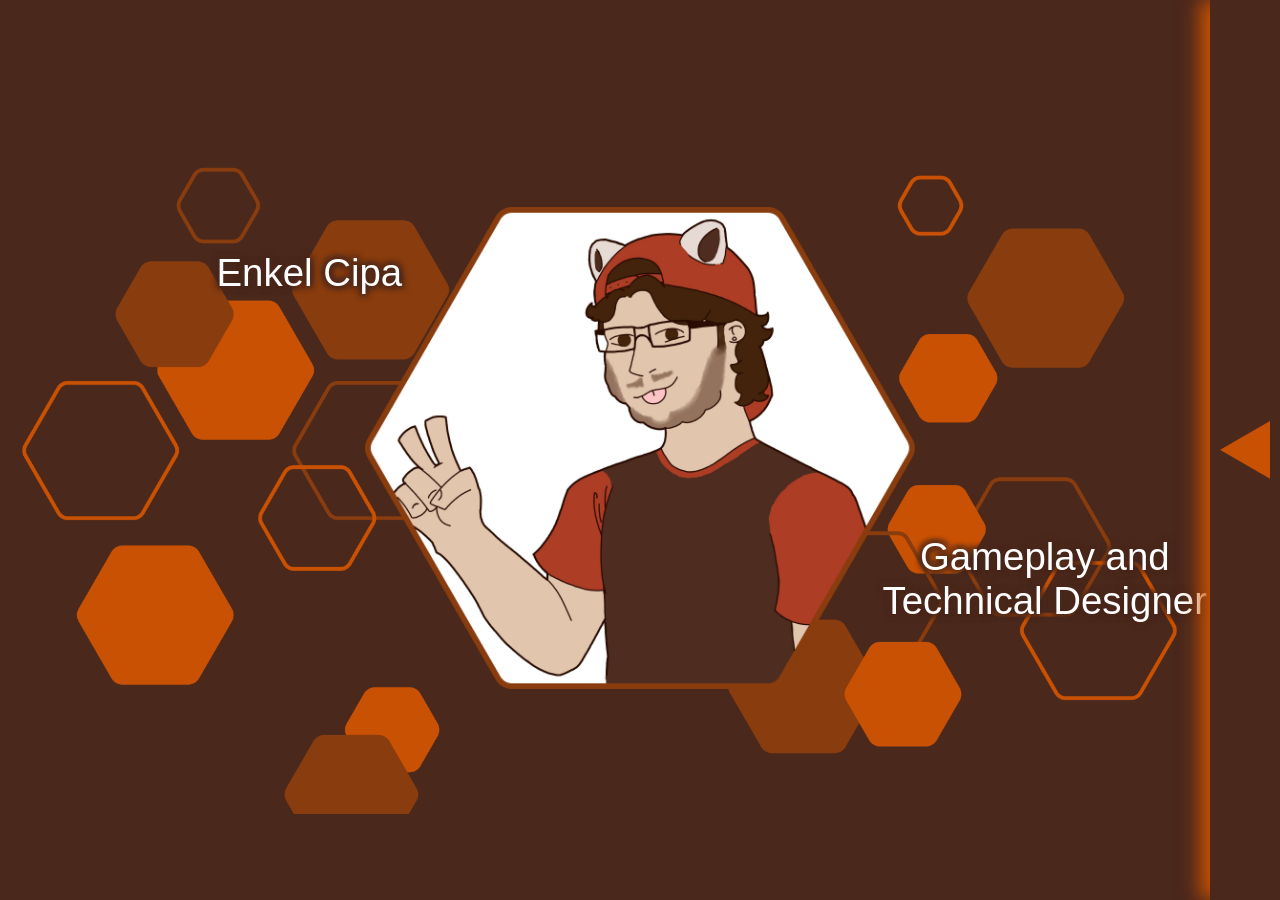
==== index.html @ 017bbcb3 "yes" ====
<!DOCTYPE html>
<html>
  <head>
    <meta http-equiv="content-type" content="text/html; charset=utf-8">
    <meta name="viewport" content="width=device-width, initial-scale=1.0">
    <title>Home</title>
    <link rel="stylesheet" href="menu.css">
    <style>
:root {
  --hex-size: clamp(70px, 10vw, 140px);
  --hex-gap: clamp(8px, 1.5vw, 18px);
  --handle-height: 70px;
}

/* FONT ONLY (menu handles global text now) */
@font-face {
  font-family: "UD Digi Kyokasho";
  src: url("UD Digi Kyokasho NP-B.ttf");
}

/* =========================
   BASE LAYOUT
========================= */

body {
  background-color: #4a281c;
  background-image: url("HomeBackground.png");
  background-repeat: no-repeat;
  background-attachment: fixed;
  background-size: contain;
  background-position: center;

  margin: 0;
  min-height: 100vh;

  display: flex;
  justify-content: center;
  align-items: center;
}

body.menu-open {
  overflow: hidden;
}

/* =========================
   CENTER PIECE
========================= */

.CenterPiece {
  position: relative;
  display: inline-block;
  text-align: center;
}

.CenterImage img {
  width: clamp(200px, 50vw, 550px);
  height: auto;
}

.Name {
  position: absolute;
  top: 0;
  left: 0;
  transform: translate(-80%, 100%);
  font-size: clamp(18px, 3vw, 45px);
}

.JobTitle {
  position: absolute;
  bottom: 0;
  right: 0;
  transform: translate(90%, -80%);
  font-size: clamp(18px, 3vw, 45px);
}
  
@media (max-width: 768px)
{
  body
  {
    background-size: cover;
    background-attachment: scroll;

    display: flex;
    justify-content: center;
    align-items: center;

    min-height: 100dvh;
    padding: 20px;
  }

  .CenterPiece
  {
    display: flex;
    flex-direction: column;
    align-items: center;
    justify-content: center;

    gap: 16px;
    width: 100%;
    text-align: center;
  }

  .Name,
  .JobTitle
  {
    position: static;
    transform: none;
    margin: 0;
  }

  .Name
  {
    font-size: clamp(22px, 6vw, 32px);
  }

  .JobTitle
  {
    font-size: clamp(18px, 5vw, 26px);
  }

  .CenterImage
  {
    display: flex;
    justify-content: center;
    width: 100%;
  }

  .CenterImage img
  {
    width: clamp(180px, 60vw, 280px);
    height: auto;
  }
}
}
    </style>
  </head>
  <body>
    <!-- PAGE CONTENT -->
    <div class="CenterPiece">
      <div class="Name">Enkel Cipa</div>
      <div class="CenterImage"> <img src="PicOfMe.png"> </div>
      <div class="JobTitle"> Gameplay and<br>
        Technical Designer </div>
    </div>
    <!-- REUSABLE MENU MOUNT POINT -->
    <div id="menu-container"></div>
    <!-- MENU SYSTEM SCRIPT -->
    <script src="menu.js"></script>
  </body>
</html>
---- menu.css ----
:root
{
	--hex-size: clamp(70px, 10vw, 200px);
	--hex-gap: clamp(8px, 1.5vw, 18px);
	--handle-height: 70px;
}

/* =========================
   GLOBAL FONT + TEXT STYLE
========================= */

@font-face
{
	font-family: "UD Digi Kyokasho";
	src: url("UD Digi Kyokasho NP-B.ttf");
}

/* APPLY TO EVERYTHING */
*
{
	font-family: "UD Digi Kyokasho", sans-serif;
	color: white;

	text-shadow:
		-3px -3px 5px #4A281C,
		3px -3px 5px #4A281C,
		-3px  3px 5px #4A281C,
		3px  3px 5px #4A281C;
}
/* =========================
   DESKTOP MENU
========================= */

.DesktopMenu
{
	position: fixed;
	top: 0;
	right: -420px;
	height: 100vh;

	display: flex;
	flex-direction: row;

	transition: right 0.5s cubic-bezier(0.22, 1, 0.36, 1);
	z-index: 1000;
}

.DesktopMenu.active
{
	right: 0;
}

/* HANDLE */
.DesktopHandle
{
	width: 70px;
	height: 100vh;

	display: flex;
	justify-content: center;
	align-items: center;

	background: #4a281c;

	box-shadow: -10px 0 18px #C95103;
}

.MenuPanelButton
{
	width: 50px;
	cursor: pointer;
	transition: transform 0.3s ease;
}

.DesktopMenu.active .MenuPanelButton
{
	transform: rotate(180deg);
}

/* =========================
   PANEL
========================= */

.MenuPanel
{
	width: 420px;
	max-width: 90vw;
	height: 100vh;

	background: url("MenuPanelBackground.png") no-repeat center/cover;
	background-color: #4a281c;

	display: flex;
	justify-content: center;
	align-items: center;
	position: relative;
}

/* =========================
   HEX GRID
========================= */

.HexGrid
{
	  display: flex;
	  justify-content: center;
	  align-items: center;
	  gap: var(--hex-gap);
	  position: relative;
}

.hex-col
{
	  display: flex;
	  flex-direction: column;
	  gap: var(--hex-gap);
}

.hex-col.offset
{
	margin-top: 0;
}

/* =========================
   HEX BUTTONS
========================= */

.HexBrown,
.HexOrange
{
	  width: var(--hex-size);
	  height: var(--hex-size);

	  display: flex;
	  justify-content: center;
	  align-items: center;

	  background-size: contain;
	  background-repeat: no-repeat;
	  background-position: center;

	  font-size: 20px;
	  text-decoration: none;
}

.HexBrown
{
	background-image: url("HexFilledBrown.png");
}
.HexOrange
{
	background-image: url("HexFilledOrange.png");
}

/* =========================
   MOBILE SYSTEM
========================= */

.MobileHandle,
.MobileMenu
{
	display: none;
}

@media (max-width: 768px)
{
	html, body
	{
		height: 100%;
		width: 100%;
		overflow: hidden;
		margin: 0;
		padding: 0;
		overscroll-behavior: none;
	}

	body
	{
		background-size: cover;
		background-position: center;
		background-attachment: scroll;
	}
	.DesktopMenu
	{
		display: none;
	}

  /* MOBILE HANDLE */
	.MobileHandle
	{
		display: flex;
		position: fixed;
		top: 0;
		left: 0;

		width: 100%;
		height: var(--handle-height);

		justify-content: center;
		align-items: center;

		background: #4a281c;
		z-index: 3000;

		box-shadow: -10px 0 18px #C95103;
	}

	.MobileHandle img
	{
		width: 40px;
		transform: rotate(-90deg);
		transition: transform 0.3s ease;
	}

	.MobileMenu.active ~ .MobileHandle img
	{
		transform: rotate(90deg);
	}

  /* MOBILE MENU */
	.MobileMenu
	{
		display: flex;
		position: fixed;

		top: var(--handle-height);
		left: 0;
		right: 0;

		width: auto;
		height: calc(100dvh - var(--handle-height));

		transform: translateY(-100%);
		transition: transform 0.5s cubic-bezier(0.22, 1, 0.36, 1);

		z-index: 2000;

		margin: 0;
		padding: 0;
	}

	.MobileMenu.active
	{
		transform: translateY(0);
	}

	.MobileMenu .MenuPanel
	{
		width: 100%;
		height: 100%;

		position: relative;
	}

	.HexGrid
	{
		flex-direction: column;
		--hex-size: clamp(90px, 20vw, 190px);
	}
}
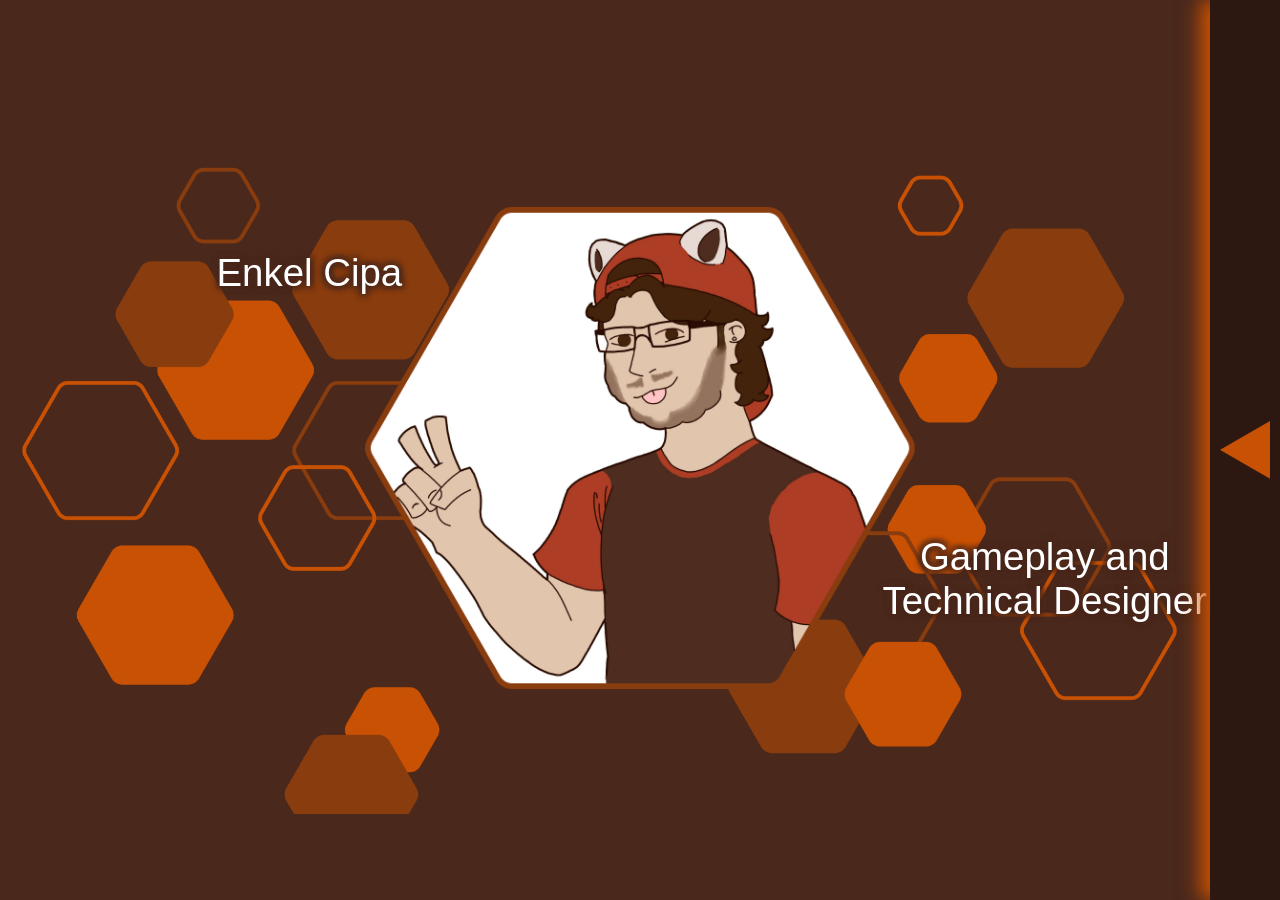
==== commit c74f4002: "Yes" ====
--- a/index.html
+++ b/index.html
@@ -1,5 +1,5 @@
 <!DOCTYPE html>
-<html>
+<html lang="en">
   <head>
     <meta http-equiv="content-type" content="text/html; charset=utf-8">
     <meta name="viewport" content="width=device-width, initial-scale=1.0">
@@ -86,6 +86,16 @@
 
     min-height: 100dvh;
     padding: 20px;
+    box-sizing: border-box;
+    
+    overflow: hidden;
+  }
+  
+  html, body {
+    height: 100%;
+    width: 100%;
+    margin: 0;
+    padding: 0;
   }
 
   .CenterPiece
@@ -131,14 +141,14 @@
     height: auto;
   }
 }
-}
+
     </style>
   </head>
   <body>
     <!-- PAGE CONTENT -->
     <div class="CenterPiece">
       <div class="Name">Enkel Cipa</div>
-      <div class="CenterImage"> <img src="PicOfMe.png"> </div>
+      <div class="CenterImage"> <img src="PicOfMe.png" alt="PicOfMe"> </div>
       <div class="JobTitle"> Gameplay and<br>
         Technical Designer </div>
     </div>
--- a/menu.css
+++ b/menu.css
@@ -60,7 +60,7 @@
 	justify-content: center;
 	align-items: center;
 
-	background: #4a281c;
+	background: #2c1811;
 
 	box-shadow: -10px 0 18px #C95103;
 }
@@ -102,38 +102,32 @@
 
 .HexGrid
 {
+	display: flex;
+	flex-direction: column;
+	justify-content: center;
+	align-items: center;
+	gap: var(--hex-gap);
+	position: relative;
+}
+
+.hex-col
+{
+	display: contents;
+}
+
+/* =========================
+   HEX BUTTONS
+========================= */
+
+.HexBrown,
+.HexOrange
+{
+	  width: var(--hex-size);
+	  height: var(--hex-size);
+
 	  display: flex;
 	  justify-content: center;
 	  align-items: center;
-	  gap: var(--hex-gap);
-	  position: relative;
-}
-
-.hex-col
-{
-	  display: flex;
-	  flex-direction: column;
-	  gap: var(--hex-gap);
-}
-
-.hex-col.offset
-{
-	margin-top: 0;
-}
-
-/* =========================
-   HEX BUTTONS
-========================= */
-
-.HexBrown,
-.HexOrange
-{
-	  width: var(--hex-size);
-	  height: var(--hex-size);
-
-	  display: flex;
-	  justify-content: center;
-	  align-items: center;
 
 	  background-size: contain;
 	  background-repeat: no-repeat;
@@ -168,7 +162,6 @@
 	{
 		height: 100%;
 		width: 100%;
-		overflow: hidden;
 		margin: 0;
 		padding: 0;
 		overscroll-behavior: none;
@@ -180,6 +173,12 @@
 		background-position: center;
 		background-attachment: scroll;
 	}
+	
+	body.menu-open
+	{
+		overflow: hidden;
+	}
+	
 	.DesktopMenu
 	{
 		display: none;
@@ -190,6 +189,7 @@
 	{
 		display: flex;
 		position: fixed;
+		
 		top: 0;
 		left: 0;
 
@@ -199,10 +199,13 @@
 		justify-content: center;
 		align-items: center;
 
-		background: #4a281c;
+		background: #2c1811;
+		
 		z-index: 3000;
 
 		box-shadow: -10px 0 18px #C95103;
+		
+		flex-shrink: 0;
 	}
 
 	.MobileHandle img
@@ -221,14 +224,19 @@
 	.MobileMenu
 	{
 		display: flex;
+		flex-direction: column;
+		
 		position: fixed;
-
 		top: var(--handle-height);
 		left: 0;
 		right: 0;
 
 		width: auto;
 		height: calc(100dvh - var(--handle-height));
+		
+		overflow-y: auto;
+		
+		-webkit-overflow-scrolling: touch;
 
 		transform: translateY(-100%);
 		transition: transform 0.5s cubic-bezier(0.22, 1, 0.36, 1);
@@ -246,8 +254,16 @@
 
 	.MobileMenu .MenuPanel
 	{
-		width: 100%;
-		height: 100%;
+		background: url("MenuPanelBackgroundMobile.png") no-repeat center/cover;
+		
+		width: 100%;
+		max-width: none;
+		
+		height: auto;
+		min-height: 100%;
+		
+		padding: 20px;
+		box-sizing: border-box;
 
 		position: relative;
 	}
@@ -255,6 +271,14 @@
 	.HexGrid
 	{
 		flex-direction: column;
-		--hex-size: clamp(90px, 20vw, 190px);
+		flex-shrink: 0;
+		
+		width: 100%;
+		align-items: center;
+		justify-content: flex-start;
+		
+		padding-top: 40px;
+		
+		--hex-size: min(130px, 30vw);
 	}
 }
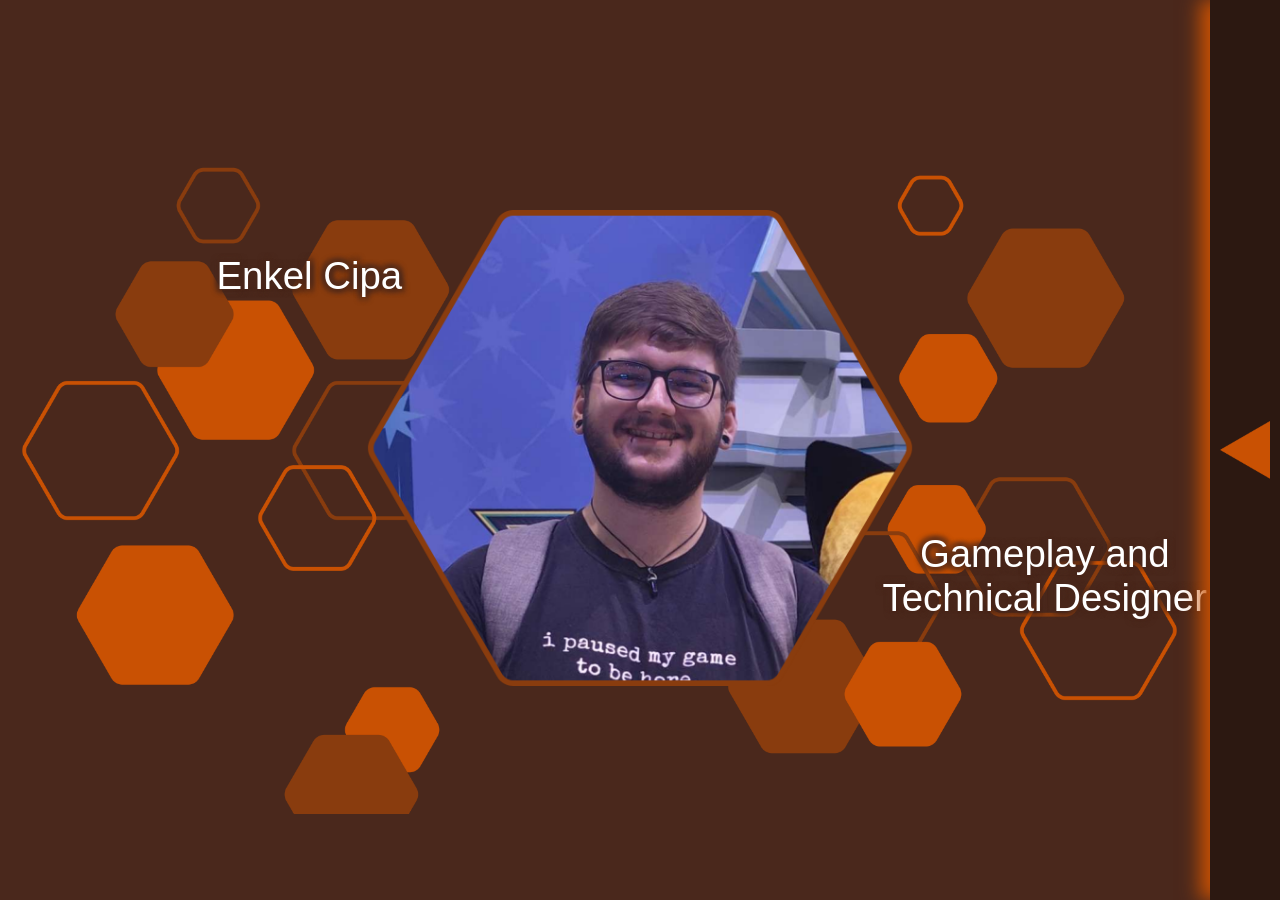
==== commit 8e85a182: "Updates" ====
--- a/index.html
+++ b/index.html
@@ -1,160 +1,177 @@
 <!DOCTYPE html>
 <html lang="en">
-  <head>
+<head>
     <meta http-equiv="content-type" content="text/html; charset=utf-8">
     <meta name="viewport" content="width=device-width, initial-scale=1.0">
     <title>Home</title>
     <link rel="stylesheet" href="menu.css">
     <style>
-:root {
-  --hex-size: clamp(70px, 10vw, 140px);
-  --hex-gap: clamp(8px, 1.5vw, 18px);
-  --handle-height: 70px;
-}
+        /* FONT ONLY (menu handles global text now) */
+        @font-face {
+            font-family: "UD Digi Kyokasho";
+            src: url("UD Digi Kyokasho NP-B.ttf");
+        }
 
-/* FONT ONLY (menu handles global text now) */
-@font-face {
-  font-family: "UD Digi Kyokasho";
-  src: url("UD Digi Kyokasho NP-B.ttf");
-}
+        /* =========================
+           BASE LAYOUT
+        ========================= */
 
-/* =========================
-   BASE LAYOUT
-========================= */
+        body {
+            background-color: #4a281c;
+            background-image: url("HomeBackground.png");
+            background-repeat: no-repeat;
+            background-attachment: fixed;
+            background-size: contain;
+            background-position: center;
 
-body {
-  background-color: #4a281c;
-  background-image: url("HomeBackground.png");
-  background-repeat: no-repeat;
-  background-attachment: fixed;
-  background-size: contain;
-  background-position: center;
+            margin: 0;
+            min-height: 100vh;
 
-  margin: 0;
-  min-height: 100vh;
+            display: flex;
+            justify-content: center;
+            align-items: center;
+        }
 
-  display: flex;
-  justify-content: center;
-  align-items: center;
-}
+        body.menu-open {
+            overflow: hidden;
+        }
+		
+		/* =========================
+           PAGE CONTAINER
+        ========================= */
 
-body.menu-open {
-  overflow: hidden;
-}
+        .Page {
+            width: 100%;
+            max-width: 900px;
+            padding: 80px 20px 60px;
+            box-sizing: border-box;
 
-/* =========================
-   CENTER PIECE
-========================= */
+            display: flex;
+            flex-direction: column;
+            align-items: center;
 
-.CenterPiece {
-  position: relative;
-  display: inline-block;
-  text-align: center;
-}
+            gap: 28px;
+            text-align: center;
+        }
 
-.CenterImage img {
-  width: clamp(200px, 50vw, 550px);
-  height: auto;
-}
+        /* =========================
+           CENTER PIECE
+        ========================= */
 
-.Name {
-  position: absolute;
-  top: 0;
-  left: 0;
-  transform: translate(-80%, 100%);
-  font-size: clamp(18px, 3vw, 45px);
-}
+        .CenterPiece {
+            position: relative;
+            display: inline-block;
+            text-align: center;
+        }
 
-.JobTitle {
-  position: absolute;
-  bottom: 0;
-  right: 0;
-  transform: translate(90%, -80%);
-  font-size: clamp(18px, 3vw, 45px);
-}
-  
-@media (max-width: 768px)
-{
-  body
-  {
-    background-size: cover;
-    background-attachment: scroll;
+        .CenterImage img {
+            width: clamp(200px, 50vw, 550px);
+            height: auto;
+        }
 
-    display: flex;
-    justify-content: center;
-    align-items: center;
+        .Name {
+            position: absolute;
+            top: 0;
+            left: 0;
+            transform: translate(-80%, 100%);
+            font-size: clamp(18px, 3vw, 45px);
 
-    min-height: 100dvh;
-    padding: 20px;
-    box-sizing: border-box;
-    
-    overflow: hidden;
-  }
-  
-  html, body {
-    height: 100%;
-    width: 100%;
-    margin: 0;
-    padding: 0;
-  }
+            text-shadow: -3px -3px 5px #4A281C,
+            3px -3px 5px #4A281C,
+            -3px 3px 5px #4A281C,
+            3px 3px 5px #4A281C;
+        }
 
-  .CenterPiece
-  {
-    display: flex;
-    flex-direction: column;
-    align-items: center;
-    justify-content: center;
+        .JobTitle {
+            position: absolute;
+            bottom: 0;
+            right: 0;
+            transform: translate(90%, -80%);
+            font-size: clamp(18px, 3vw, 45px);
 
-    gap: 16px;
-    width: 100%;
-    text-align: center;
-  }
+            text-shadow: -3px -3px 5px #4A281C,
+            3px -3px 5px #4A281C,
+            -3px 3px 5px #4A281C,
+            3px 3px 5px #4A281C;
+        }
 
-  .Name,
-  .JobTitle
-  {
-    position: static;
-    transform: none;
-    margin: 0;
-  }
+        @media (max-width: 768px) {
+            body {
+                background-size: cover;
+                background-attachment: scroll;
 
-  .Name
-  {
-    font-size: clamp(22px, 6vw, 32px);
-  }
+                display: flex;
+                justify-content: center;
+                align-items: center;
 
-  .JobTitle
-  {
-    font-size: clamp(18px, 5vw, 26px);
-  }
+                min-height: 100dvh;
+                padding: 20px;
+                box-sizing: border-box;
 
-  .CenterImage
-  {
-    display: flex;
-    justify-content: center;
-    width: 100%;
-  }
+                overflow: hidden;
+            }
 
-  .CenterImage img
-  {
-    width: clamp(180px, 60vw, 280px);
-    height: auto;
-  }
-}
+            html, body {
+                height: 100%;
+                width: 100%;
+                margin: 0;
+                padding: 0;
+            }
+
+            .CenterPiece {
+                display: flex;
+                flex-direction: column;
+                align-items: center;
+                justify-content: center;
+
+                gap: 16px;
+                width: 100%;
+                text-align: center;
+            }
+
+            .Name,
+            .JobTitle {
+                position: static;
+                transform: none;
+                margin: 0;
+            }
+
+            .Name {
+                font-size: clamp(22px, 6vw, 32px);
+            }
+
+            .JobTitle {
+                font-size: clamp(18px, 5vw, 26px);
+            }
+
+            .CenterImage {
+                display: flex;
+                justify-content: center;
+                width: 100%;
+            }
+
+            .CenterImage img {
+                width: clamp(180px, 60vw, 280px);
+                height: auto;
+            }
+        }
 
     </style>
-  </head>
-  <body>
-    <!-- PAGE CONTENT -->
-    <div class="CenterPiece">
-      <div class="Name">Enkel Cipa</div>
-      <div class="CenterImage"> <img src="PicOfMe.png" alt="PicOfMe"> </div>
-      <div class="JobTitle"> Gameplay and<br>
-        Technical Designer </div>
+</head>
+<body>
+
+<!-- PAGE CONTENT -->
+<div class="CenterPiece">
+    <div class="Name">Enkel Cipa</div>
+    <div class="CenterImage"><img src="PicOfMe.png" alt="PicOfMe"></div>
+    <div class="JobTitle"> Gameplay and<br>
+        Technical Designer
     </div>
-    <!-- REUSABLE MENU MOUNT POINT -->
-    <div id="menu-container"></div>
-    <!-- MENU SYSTEM SCRIPT -->
-    <script src="menu.js"></script>
-  </body>
+</div>
+
+<!-- MENU -->
+<div id="menu-container"></div>
+<script src="menu.js"></script>
+</body>
+
 </html>
--- a/menu.css
+++ b/menu.css
@@ -1,118 +1,98 @@
-:root
-{
-	--hex-size: clamp(70px, 10vw, 200px);
-	--hex-gap: clamp(8px, 1.5vw, 18px);
-	--handle-height: 70px;
+:root {
+    --hex-size: clamp(70px, 10vw, 175px);
+    --hex-gap: clamp(8px, 1.5vw, 18px);
+    --handle-height: 70px;
 }
 
 /* =========================
    GLOBAL FONT + TEXT STYLE
 ========================= */
 
-@font-face
-{
-	font-family: "UD Digi Kyokasho";
-	src: url("UD Digi Kyokasho NP-B.ttf");
+@font-face {
+    font-family: "UD Digi Kyokasho";
+    src: url("UD Digi Kyokasho NP-B.ttf");
 }
 
 /* APPLY TO EVERYTHING */
-*
-{
-	font-family: "UD Digi Kyokasho", sans-serif;
-	color: white;
-
-	text-shadow:
-		-3px -3px 5px #4A281C,
-		3px -3px 5px #4A281C,
-		-3px  3px 5px #4A281C,
-		3px  3px 5px #4A281C;
-}
+* {
+    font-family: "UD Digi Kyokasho", sans-serif;
+    color: white;
+}
+
 /* =========================
    DESKTOP MENU
 ========================= */
 
-.DesktopMenu
-{
-	position: fixed;
-	top: 0;
-	right: -420px;
-	height: 100vh;
-
-	display: flex;
-	flex-direction: row;
-
-	transition: right 0.5s cubic-bezier(0.22, 1, 0.36, 1);
-	z-index: 1000;
-}
-
-.DesktopMenu.active
-{
-	right: 0;
+.DesktopMenu {
+    position: fixed;
+    top: 0;
+    right: -420px;
+    height: 100vh;
+
+    display: flex;
+    flex-direction: row;
+
+    transition: right 0.5s cubic-bezier(0.22, 1, 0.36, 1);
+    z-index: 1000;
+}
+
+.DesktopMenu.active {
+    right: 0;
 }
 
 /* HANDLE */
-.DesktopHandle
-{
-	width: 70px;
-	height: 100vh;
-
-	display: flex;
-	justify-content: center;
-	align-items: center;
-
-	background: #2c1811;
-
-	box-shadow: -10px 0 18px #C95103;
-}
-
-.MenuPanelButton
-{
-	width: 50px;
-	cursor: pointer;
-	transition: transform 0.3s ease;
-}
-
-.DesktopMenu.active .MenuPanelButton
-{
-	transform: rotate(180deg);
+.DesktopHandle {
+    width: 70px;
+    height: 100vh;
+
+    display: flex;
+    justify-content: center;
+    align-items: center;
+
+    background: #2c1811;
+
+    box-shadow: -10px 0 18px #C95103;
+}
+
+.MenuPanelButton {
+    width: 50px;
+    cursor: pointer;
+    transition: transform 0.3s ease;
+}
+
+.DesktopMenu.active .MenuPanelButton {
+    transform: rotate(180deg);
 }
 
 /* =========================
    PANEL
 ========================= */
 
-.MenuPanel
-{
-	width: 420px;
-	max-width: 90vw;
-	height: 100vh;
-
-	background: url("MenuPanelBackground.png") no-repeat center/cover;
-	background-color: #4a281c;
-
-	display: flex;
-	justify-content: center;
-	align-items: center;
-	position: relative;
+.MenuPanel {
+    width: 420px;
+    max-width: 90vw;
+    height: 100vh;
+
+    background: url("MenuPanelBackground.png") no-repeat center/cover;
+    background-color: #4a281c;
+
+    display: flex;
+    justify-content: center;
+    align-items: center;
+    position: relative;
 }
 
 /* =========================
    HEX GRID
 ========================= */
 
-.HexGrid
-{
-	display: flex;
-	flex-direction: column;
-	justify-content: center;
-	align-items: center;
-	gap: var(--hex-gap);
-	position: relative;
-}
-
-.hex-col
-{
-	display: contents;
+.HexGrid {
+    display: flex;
+    flex-direction: column;
+    justify-content: center;
+    align-items: center;
+    gap: var(--hex-gap);
+    position: relative;
 }
 
 /* =========================
@@ -120,30 +100,33 @@
 ========================= */
 
 .HexBrown,
-.HexOrange
-{
-	  width: var(--hex-size);
-	  height: var(--hex-size);
-
-	  display: flex;
-	  justify-content: center;
-	  align-items: center;
-
-	  background-size: contain;
-	  background-repeat: no-repeat;
-	  background-position: center;
-
-	  font-size: 20px;
-	  text-decoration: none;
-}
-
-.HexBrown
-{
-	background-image: url("HexFilledBrown.png");
-}
-.HexOrange
-{
-	background-image: url("HexFilledOrange.png");
+.HexOrange {
+    width: var(--hex-size);
+    height: var(--hex-size);
+
+    display: flex;
+    justify-content: center;
+    align-items: center;
+
+    background-size: contain;
+    background-repeat: no-repeat;
+    background-position: center;
+	
+    font-size: 20px;
+    text-decoration: none;
+
+    text-shadow: -3px -3px 5px #4A281C,
+    3px -3px 5px #4A281C,
+    -3px 3px 5px #4A281C,
+    3px 3px 5px #4A281C;
+}
+
+.HexBrown {
+    background-image: url("HexFilledBrown.png");
+}
+
+.HexOrange {
+    background-image: url("HexFilledOrange.png");
 }
 
 /* =========================
@@ -151,134 +134,127 @@
 ========================= */
 
 .MobileHandle,
-.MobileMenu
-{
-	display: none;
-}
-
-@media (max-width: 768px)
-{
-	html, body
-	{
-		height: 100%;
-		width: 100%;
-		margin: 0;
-		padding: 0;
-		overscroll-behavior: none;
-	}
-
-	body
-	{
-		background-size: cover;
-		background-position: center;
-		background-attachment: scroll;
-	}
-	
-	body.menu-open
-	{
-		overflow: hidden;
-	}
-	
-	.DesktopMenu
-	{
-		display: none;
-	}
-
-  /* MOBILE HANDLE */
-	.MobileHandle
-	{
-		display: flex;
-		position: fixed;
-		
-		top: 0;
-		left: 0;
-
-		width: 100%;
-		height: var(--handle-height);
-
-		justify-content: center;
-		align-items: center;
-
-		background: #2c1811;
-		
-		z-index: 3000;
-
-		box-shadow: -10px 0 18px #C95103;
-		
-		flex-shrink: 0;
-	}
-
-	.MobileHandle img
-	{
-		width: 40px;
-		transform: rotate(-90deg);
-		transition: transform 0.3s ease;
-	}
-
-	.MobileMenu.active ~ .MobileHandle img
-	{
-		transform: rotate(90deg);
-	}
-
-  /* MOBILE MENU */
-	.MobileMenu
-	{
-		display: flex;
-		flex-direction: column;
-		
-		position: fixed;
-		top: var(--handle-height);
-		left: 0;
-		right: 0;
-
-		width: auto;
-		height: calc(100dvh - var(--handle-height));
-		
-		overflow-y: auto;
-		
-		-webkit-overflow-scrolling: touch;
-
-		transform: translateY(-100%);
-		transition: transform 0.5s cubic-bezier(0.22, 1, 0.36, 1);
-
-		z-index: 2000;
-
-		margin: 0;
-		padding: 0;
-	}
-
-	.MobileMenu.active
-	{
-		transform: translateY(0);
-	}
-
-	.MobileMenu .MenuPanel
-	{
-		background: url("MenuPanelBackgroundMobile.png") no-repeat center/cover;
-		
-		width: 100%;
-		max-width: none;
-		
-		height: auto;
-		min-height: 100%;
-		
-		padding: 20px;
-		box-sizing: border-box;
-
-		position: relative;
-	}
-
-	.HexGrid
-	{
-		flex-direction: column;
-		flex-shrink: 0;
-		
-		width: 100%;
-		align-items: center;
-		justify-content: flex-start;
-		
-		padding-top: 40px;
-		
-		--hex-size: min(130px, 30vw);
-	}
+.MobileMenu {
+    display: none;
+}
+
+@media (max-width: 768px) {
+    html, body {
+        height: 100%;
+        width: 100%;
+        margin: 0;
+        padding: 0;
+        overscroll-behavior: none;
+    }
+
+    body {
+        background-size: cover;
+        background-position: center;
+        background-attachment: scroll;
+    }
+
+    body.menu-open {
+        overflow: hidden;
+    }
+
+    .DesktopMenu {
+        display: none;
+    }
+
+    /* MOBILE HANDLE */
+    .MobileHandle {
+        display: flex;
+        position: fixed;
+
+        top: 0;
+        left: 0;
+
+        width: 100%;
+        height: var(--handle-height);
+
+        justify-content: center;
+        align-items: center;
+
+        background: #2c1811;
+
+        z-index: 3000;
+
+        box-shadow: -10px 0 18px #C95103;
+
+        flex-shrink: 0;
+    }
+
+    .MobileHandle img {
+        width: 40px;
+        transform: rotate(-90deg);
+        transition: transform 0.3s ease;
+    }
+
+    .MobileMenu.active ~ .MobileHandle img {
+        transform: rotate(90deg);
+    }
+
+    /* MOBILE MENU */
+    .MobileMenu {
+        display: flex;
+        flex-direction: column;
+
+        position: fixed;
+        top: var(--handle-height);
+        left: 0;
+        right: 0;
+
+        width: 100vw;
+        height: calc(100dvh - var(--handle-height));
+
+        transform: translateY(-100%);
+        transition: transform 0.5s cubic-bezier(0.22, 1, 0.36, 1);
+
+        z-index: 2000;
+
+        overflow: hidden;
+    }
+
+    .MobileMenu.active {
+        transform: translateY(0);
+    }
+
+    .MobileMenu .MenuPanel {
+        width: 100%;
+        height: 100%;
+        max-width: none;
+
+        display: flex;
+        flex-direction: column;
+        justify-content: flex-start;
+        align-items: center;
+
+        padding: 0;
+        box-sizing: border-box;
+    }
+
+    .HexGrid {
+        display: flex;
+        flex-direction: column;
+        align-items: center;
+
+        --hex-size: min(130px, 30vw);
+    }
+
+    .MenuScrollArea {
+        width: 100%;
+        height: 100%;
+
+        overflow-y: auto;
+        -webkit-overflow-scrolling: touch;
+
+        display: flex;
+        justify-content: center;
+        align-items: flex-start;
+
+        padding: 40px 20px;
+        box-sizing: border-box;
+
+        overscroll-behavior: contain;
+    }
 }
